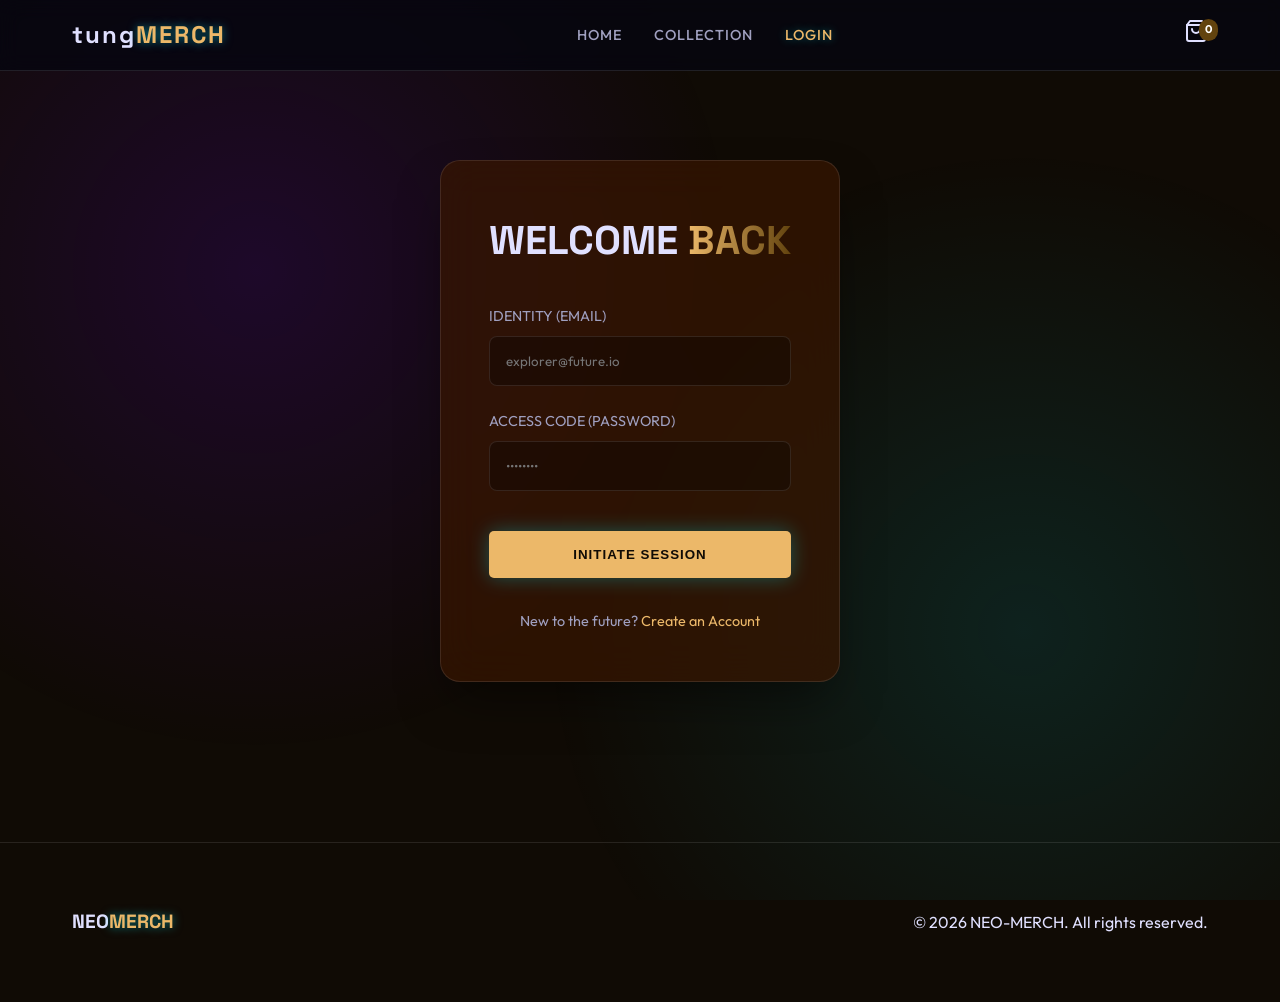
==== login.html @ 5353e9c8 "Add files via upload" ====
<!DOCTYPE html>
<html lang="en">

<head>
    <meta charset="UTF-8">
    <meta name="viewport" content="width=device-width, initial-scale=1.0">
    <title>Login | NEO-MERCH</title>
    <link rel="stylesheet" href="style.css">
    <link rel="preconnect" href="https://fonts.googleapis.com">
    <link rel="preconnect" href="https://fonts.gstatic.com" crossorigin>
    <link
        href="https://fonts.googleapis.com/css2?family=Outfit:wght@300;400;600;800&family=Space+Grotesk:wght@300;500;700&display=swap"
        rel="stylesheet">
</head>

<body>
    <div class="glow-bg"></div>

    <header id="navbar">
        <nav class="container">
            <div class="logo">
                <span class="logo-text">tung</span><span class="logo-accent">MERCH</span>
            </div>
            <ul class="nav-links">
                <li><a href="index.html#home">Home</a></li>
                <li><a href="index.html#products">Collection</a></li>
                <li><a href="login.html" class="active">Login</a></li>
            </ul>
            <div class="nav-actions">
                <a href="cart.html" class="cart-icon" id="cart-btn">
                    <svg xmlns="http://www.w3.org/2000/svg" width="24" height="24" viewBox="0 0 24 24" fill="none"
                        stroke="currentColor" stroke-width="2" stroke-linecap="round" stroke-linejoin="round">
                        <path d="M6 2 3 6v14a2 2 0 0 0 2 2h14a2 2 0 0 0 2-2V6l-3-4Z" />
                        <path d="M3 6h18" />
                        <path d="M16 10a4 4 0 0 1-8 0" />
                    </svg>
                    <span class="cart-count">0</span>
                </a>
            </div>
        </nav>
    </header>

    <main>
        <section class="auth-section">
            <div class="container">
                <div class="auth-card">
                    <h2>WELCOME <span class="gradient-text">BACK</span></h2>
                    <form class="auth-form">
                        <div class="form-group">
                            <label for="email">IDENTITY (EMAIL)</label>
                            <input type="email" id="email" placeholder="explorer@future.io" required>
                        </div>
                        <div class="form-group">
                            <label for="password">ACCESS CODE (PASSWORD)</label>
                            <input type="password" id="password" placeholder="••••••••" required>
                        </div>
                        <button type="submit" class="btn btn-primary auth-btn">INITIATE SESSION</button>
                    </form>
                    <div class="auth-footer">
                        <p>New to the future? <a href="#">Create an Account</a></p>
                    </div>
                </div>
            </div>
        </section>
    </main>

    <footer id="footer">
        <div class="container">
            <div class="footer-content">
                <div class="footer-logo">
                    <span class="logo-text">NEO</span><span class="logo-accent">MERCH</span>
                </div>
                <p>&copy; 2026 NEO-MERCH. All rights reserved.</p>
            </div>
        </div>
    </footer>

    <script src="script.js"></script>
</body>

</html>
---- style.css ----
:root {
    --bg-dark: #100b05;
    --bg-card: rgba(58, 22, 0, 0.7);
    --primary: #ecb869;
    --secondary: #62430e;
    --accent: #7000ff;
    --text-main: #e0e0ff;
    --text-dim: #a0a0c0;
    --glass: rgba(255, 255, 255, 0.05);
    --glass-border: rgba(255, 255, 255, 0.1);
    --font-heading: 'Space Grotesk', sans-serif;
    --font-body: 'Outfit', sans-serif;
    --transition: all 0.3s cubic-bezier(0.4, 0, 0.2, 1);
}

* {
    margin: 0;
    padding: 0;
    box-sizing: border-box;
}

body {
    background-color: var(--bg-dark);
    color: var(--text-main);
    font-family: var(--font-body);
    line-height: 1.6;
    overflow-x: hidden;
    scroll-behavior: smooth;
}

.container {
    max-width: 1200px;
    margin: 0 auto;
    padding: 0 2rem;
}

/* Background Effects */
.glow-bg {
    position: fixed;
    top: 0;
    left: 0;
    width: 100%;
    height: 100%;
    background: radial-gradient(circle at 20% 30%, rgba(112, 0, 255, 0.15), transparent 40%),
        radial-gradient(circle at 80% 70%, rgba(0, 243, 255, 0.1), transparent 40%);
    z-index: -1;
    pointer-events: none;
}

/* Navbar */
header {
    position: fixed;
    top: 0;
    left: 0;
    width: 100%;
    z-index: 1000;
    background: rgba(5, 5, 16, 0.8);
    backdrop-filter: blur(10px);
    border-bottom: 1px solid var(--glass-border);
    padding: 1rem 0;
}

nav {
    display: flex;
    justify-content: space-between;
    align-items: center;
}

.logo {
    font-family: var(--font-heading);
    font-size: 1.5rem;
    font-weight: 800;
    letter-spacing: 2px;
}

.logo-accent {
    color: var(--primary);
    text-shadow: 0 0 10px rgba(0, 243, 255, 0.5);
}

.nav-links {
    display: flex;
    list-style: none;
    gap: 2rem;
}

.nav-links a {
    text-decoration: none;
    color: var(--text-dim);
    font-weight: 500;
    transition: var(--transition);
    text-transform: uppercase;
    font-size: 0.9rem;
    letter-spacing: 1px;
}

.nav-links a:hover,
.nav-links a.active {
    color: var(--primary);
    text-shadow: 0 0 8px rgba(0, 243, 255, 0.4);
}

.cart-icon {
    position: relative;
    cursor: pointer;
    color: var(--text-main);
    transition: var(--transition);
}

.cart-icon:hover {
    color: var(--primary);
    transform: scale(1.1);
}

.cart-count {
    position: absolute;
    top: -8px;
    right: -10px;
    background: var(--secondary);
    color: white;
    font-size: 0.7rem;
    padding: 2px 6px;
    border-radius: 10px;
    font-weight: bold;
}

/* Hero Section */
.hero {
    padding: 10rem 0 5rem;
    min-height: 100vh;
    display: flex;
    align-items: center;
}

.hero-content {
    display: grid;
    grid-template-columns: 1.2fr 1fr;
    gap: 4rem;
    align-items: center;
}

.hero-text h1 {
    font-family: var(--font-heading);
    font-size: 5rem;
    line-height: 1.1;
    margin-bottom: 1.5rem;
    font-weight: 800;
}

.gradient-text {
    background: linear-gradient(90deg, var(--primary), var(--secondary));
    -webkit-background-clip: text;
    -webkit-text-fill-color: transparent;
}

.hero-description {
    font-size: 1.2rem;
    color: var(--text-dim);
    margin-bottom: 2.5rem;
    max-width: 500px;
}

.hero-btns {
    display: flex;
    gap: 1.5rem;
}

.btn {
    padding: 1rem 2.5rem;
    border-radius: 5px;
    text-decoration: none;
    font-weight: 600;
    text-transform: uppercase;
    letter-spacing: 1px;
    transition: var(--transition);
    border: none;
    cursor: pointer;
}

.btn-primary {
    background: var(--primary);
    color: var(--bg-dark);
    box-shadow: 0 0 20px rgba(0, 243, 255, 0.3);
}

.btn-primary:hover {
    box-shadow: 0 0 35px rgba(0, 243, 255, 0.5);
    transform: translateY(-3px);
}

.btn-secondary {
    background: transparent;
    border: 1px solid var(--glass-border);
    color: var(--text-main);
}

.btn-secondary:hover {
    background: var(--glass);
    border-color: var(--primary);
}

.hero-visual {
    position: relative;
}

.floating-card {
    position: relative;
    background: var(--bg-card);
    border: 1px solid var(--glass-border);
    border-radius: 20px;
    padding: 2rem;
    backdrop-filter: blur(20px);
    box-shadow: 0 25px 50px -12px rgba(0, 0, 0, 0.5);
    animation: float 6s ease-in-out infinite;
    display: flex;
    justify-content: center;
    align-items: center;
}

@keyframes float {

    0%,
    100% {
        transform: translateY(0);
    }

    50% {
        transform: translateY(-20px);
    }
}

.floating-card img {
    max-width: 100%;
    filter: drop-shadow(0 0 20px rgba(0, 243, 255, 0.2));
}

.card-glow {
    position: absolute;
    width: 100%;
    height: 100%;
    top: 0;
    left: 0;
    background: radial-gradient(circle at 50% 50%, rgba(0, 243, 255, 0.1), transparent 70%);
    pointer-events: none;
    border-radius: 20px;
}

/* Product Section */
.products {
    padding: 8rem 0;
}

.section-header {
    text-align: center;
    margin-bottom: 4rem;
}

.section-title {
    font-family: var(--font-heading);
    font-size: 3rem;
    margin-bottom: 1rem;
}

.product-grid {
    display: grid;
    grid-template-columns: repeat(auto-fill, minmax(300px, 1fr));
    gap: 2.5rem;
}

.product-card {
    background: var(--bg-card);
    border: 1px solid var(--glass-border);
    border-radius: 15px;
    overflow: hidden;
    transition: var(--transition);
    position: relative;
}

.product-card:hover {
    border-color: var(--primary);
    transform: translateY(-10px);
    box-shadow: 0 10px 30px rgba(0, 0, 0, 0.5), 0 0 20px rgba(0, 243, 255, 0.1);
}

.product-img-wrapper {
    height: 300px;
    display: flex;
    align-items: center;
    justify-content: center;
    background: rgba(0, 0, 0, 0.2);
    position: relative;
}

.product-img-wrapper img {
    max-width: 80%;
    max-height: 80%;
    object-fit: contain;
    transition: var(--transition);
}

.product-card:hover .product-img-wrapper img {
    transform: scale(1.1);
}

.product-badge {
    position: absolute;
    top: 1rem;
    right: 1rem;
    background: var(--secondary);
    color: white;
    font-size: 0.8rem;
    padding: 0.3rem 0.8rem;
    border-radius: 5px;
    font-weight: bold;
}

.product-info {
    padding: 1.5rem;
}

.product-info h3 {
    font-family: var(--font-heading);
    font-size: 1.3rem;
    margin-bottom: 0.5rem;
}

.price {
    color: var(--primary);
    font-weight: bold;
    font-size: 1.2rem;
    margin-bottom: 1.5rem;
}

.add-to-cart {
    width: 100%;
    padding: 0.8rem;
    background: transparent;
    border: 1px solid var(--primary);
    color: var(--primary);
    border-radius: 5px;
    cursor: pointer;
    font-weight: 600;
    transition: var(--transition);
    text-transform: uppercase;
}

.add-to-cart:hover {
    background: var(--primary);
    color: var(--bg-dark);
}

.add-to-cart.btn-success {
    border-color: #00ff88;
    color: #00ff88;
    background: rgba(0, 255, 136, 0.1);
}

/* Footer */
footer {
    padding: 4rem 0;
    border-top: 1px solid var(--glass-border);
    margin-top: 5rem;
}

.footer-content {
    display: flex;
    justify-content: space-between;
    align-items: center;
}

.footer-logo {
    font-family: var(--font-heading);
    font-size: 1.2rem;
    font-weight: 800;
}

/* Auth & Cart Pages */
.auth-section, .cart-section {
    padding: 10rem 0 5rem;
    min-height: 80vh;
    display: flex;
    justify-content: center;
    align-items: center;
}

.auth-card, .cart-card {
    background: var(--bg-card);
    border: 1px solid var(--glass-border);
    border-radius: 20px;
    padding: 3rem;
    backdrop-filter: blur(20px);
    width: 100%;
    max-width: 500px;
    box-shadow: 0 25px 50px -12px rgba(0, 0, 0, 0.5);
    animation: fadeIn 0.8s ease-out;
}

.cart-card {
    max-width: 900px;
}

.auth-card h2, .cart-card h2 {
    font-family: var(--font-heading);
    font-size: 2.5rem;
    margin-bottom: 2rem;
    text-align: center;
}

/* Auth Form */
.auth-form .form-group {
    margin-bottom: 1.5rem;
}

.auth-form label {
    display: block;
    margin-bottom: 0.5rem;
    font-size: 0.9rem;
    color: var(--text-dim);
}

.auth-form input {
    width: 100%;
    padding: 1rem;
    background: rgba(0, 0, 0, 0.3);
    border: 1px solid var(--glass-border);
    border-radius: 8px;
    color: var(--text-main);
    font-family: var(--font-body);
    transition: var(--transition);
}

.auth-form input:focus {
    outline: none;
    border-color: var(--primary);
    box-shadow: 0 0 10px rgba(0, 243, 255, 0.2);
}

.auth-btn {
    width: 100%;
    margin-top: 1rem;
}

.auth-footer {
    margin-top: 2rem;
    text-align: center;
    color: var(--text-dim);
    font-size: 0.9rem;
}

.auth-footer a {
    color: var(--primary);
    text-decoration: none;
}

/* Cart Specifics */
.cart-items {
    margin-bottom: 2rem;
}

.cart-item {
    display: grid;
    grid-template-columns: 80px 1fr auto auto;
    gap: 1.5rem;
    align-items: center;
    padding: 1.5rem 0;
    border-bottom: 1px solid var(--glass-border);
}

.cart-item:last-child {
    border-bottom: none;
}

.cart-item img {
    width: 80px;
    height: 80px;
    object-fit: contain;
    background: rgba(0, 0, 0, 0.2);
    border-radius: 8px;
}

.item-details h4 {
    font-family: var(--font-heading);
    margin-bottom: 0.2rem;
}

.item-details .price {
    font-size: 1rem;
    margin-bottom: 0;
}

.quantity-controls {
    display: flex;
    align-items: center;
    gap: 1rem;
}

.qty-btn {
    background: var(--glass);
    border: 1px solid var(--glass-border);
    color: var(--text-main);
    width: 30px;
    height: 30px;
    border-radius: 5px;
    cursor: pointer;
    display: flex;
    align-items: center;
    justify-content: center;
    transition: var(--transition);
}

.qty-btn:hover {
    border-color: var(--primary);
    color: var(--primary);
}

.remove-btn {
    color: #ff4444;
    cursor: pointer;
    background: none;
    border: none;
    font-size: 0.9rem;
    transition: var(--transition);
}

.remove-btn:hover {
    color: #ff6666;
    text-decoration: underline;
}

.cart-summary {
    border-top: 2px solid var(--glass-border);
    padding-top: 2rem;
    margin-top: 1rem;
}

.summary-row {
    display: flex;
    justify-content: space-between;
    margin-bottom: 0.8rem;
}

.summary-row.total {
    font-size: 1.5rem;
    font-weight: bold;
    color: var(--primary);
    margin-top: 1rem;
}

.checkout-btn {
    width: 100%;
    margin-top: 2rem;
    font-size: 1.1rem;
}

.empty-cart-msg {
    text-align: center;
    padding: 3rem;
}

.empty-cart-msg p {
    color: var(--text-dim);
    margin-bottom: 2rem;
}

@keyframes fadeIn {
    from { opacity: 0; transform: translateY(20px); }
    to { opacity: 1; transform: translateY(0); }
}

/* Responsive Extensions */
@media (max-width: 600px) {
    .cart-item {
        grid-template-columns: 60px 1fr auto;
    }
    .cart-item .remove-btn {
        grid-column: 2 / -1;
        text-align: left;
    }
}

/* Responsive */
@media (max-width: 968px) {
    .hero-content {
        grid-template-columns: 1fr;
        text-align: center;
    }

    .hero-text h1 {
        font-size: 3.5rem;
    }

    .hero-description {
        margin: 0 auto 2.5rem;
    }

    .hero-btns {
        justify-content: center;
    }
}
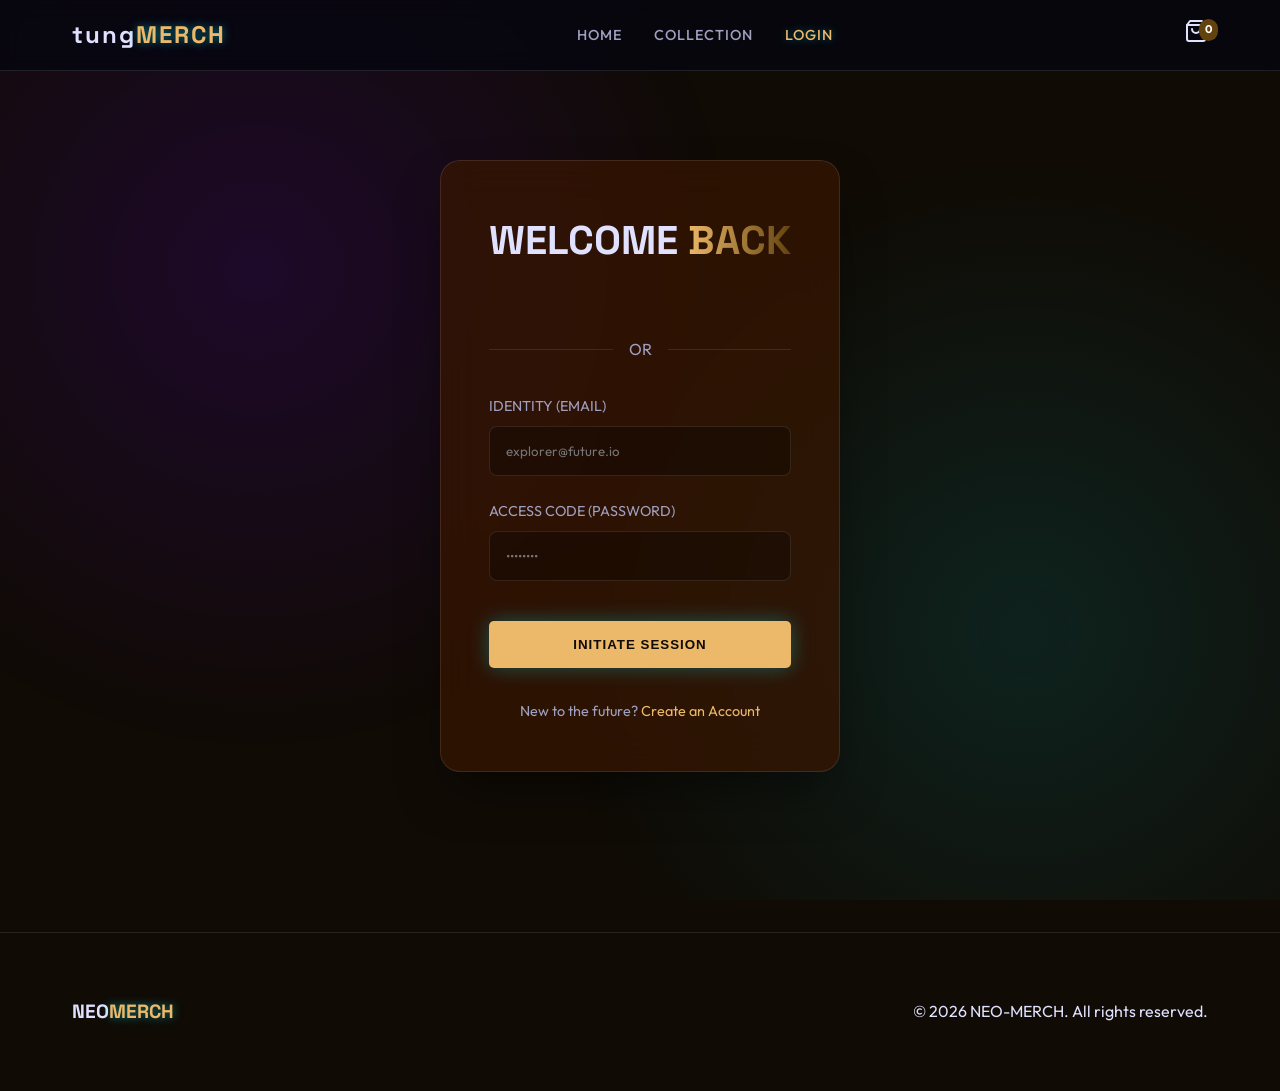
==== commit c63117c1: "Add files via upload" ====
--- a/login.html
+++ b/login.html
@@ -45,6 +45,28 @@
             <div class="container">
                 <div class="auth-card">
                     <h2>WELCOME <span class="gradient-text">BACK</span></h2>
+                    
+                    <!-- Google Sign In Button -->
+                    <div id="g_id_onload"
+                        data-client_id="YOUR_GOOGLE_CLIENT_ID.apps.googleusercontent.com"
+                        data-context="signin"
+                        data-ux_mode="popup"
+                        data-callback="handleCredentialResponse"
+                        data-auto_prompt="false">
+                    </div>
+                    <div class="g_id_signin"
+                        data-type="standard"
+                        data-shape="rectangular"
+                        data-theme="outline"
+                        data-text="signin_with"
+                        data-size="large"
+                        data-logo_alignment="left">
+                    </div>
+
+                    <div class="auth-divider">
+                        <span>OR</span>
+                    </div>
+
                     <form class="auth-form">
                         <div class="form-group">
                             <label for="email">IDENTITY (EMAIL)</label>
@@ -75,7 +97,16 @@
         </div>
     </footer>
 
+    <script src="https://accounts.google.com/gsi/client" async defer></script>
     <script src="script.js"></script>
+    <script>
+        function handleCredentialResponse(response) {
+            console.log("Encoded JWT ID token: " + response.credential);
+            // Here you would typically send the token to your server or decode it locally
+            alert("Secure Link Established. Welcome, Explorer.");
+            window.location.href = 'index.html';
+        }
+    </script>
 </body>
 
 </html>
--- a/style.css
+++ b/style.css
@@ -452,6 +452,35 @@
     text-decoration: none;
 }
 
+.auth-divider {
+    display: flex;
+    align-items: center;
+    text-align: center;
+    margin: 2rem 0;
+    color: var(--text-dim);
+}
+
+.auth-divider::before,
+.auth-divider::after {
+    content: '';
+    flex: 1;
+    border-bottom: 1px solid var(--glass-border);
+}
+
+.auth-divider:not(:empty)::before {
+    margin-right: 1rem;
+}
+
+.auth-divider:not(:empty)::after {
+    margin-left: 1rem;
+}
+
+.g_id_signin {
+    display: flex;
+    justify-content: center;
+    margin-bottom: 1rem;
+}
+
 /* Cart Specifics */
 .cart-items {
     margin-bottom: 2rem;
